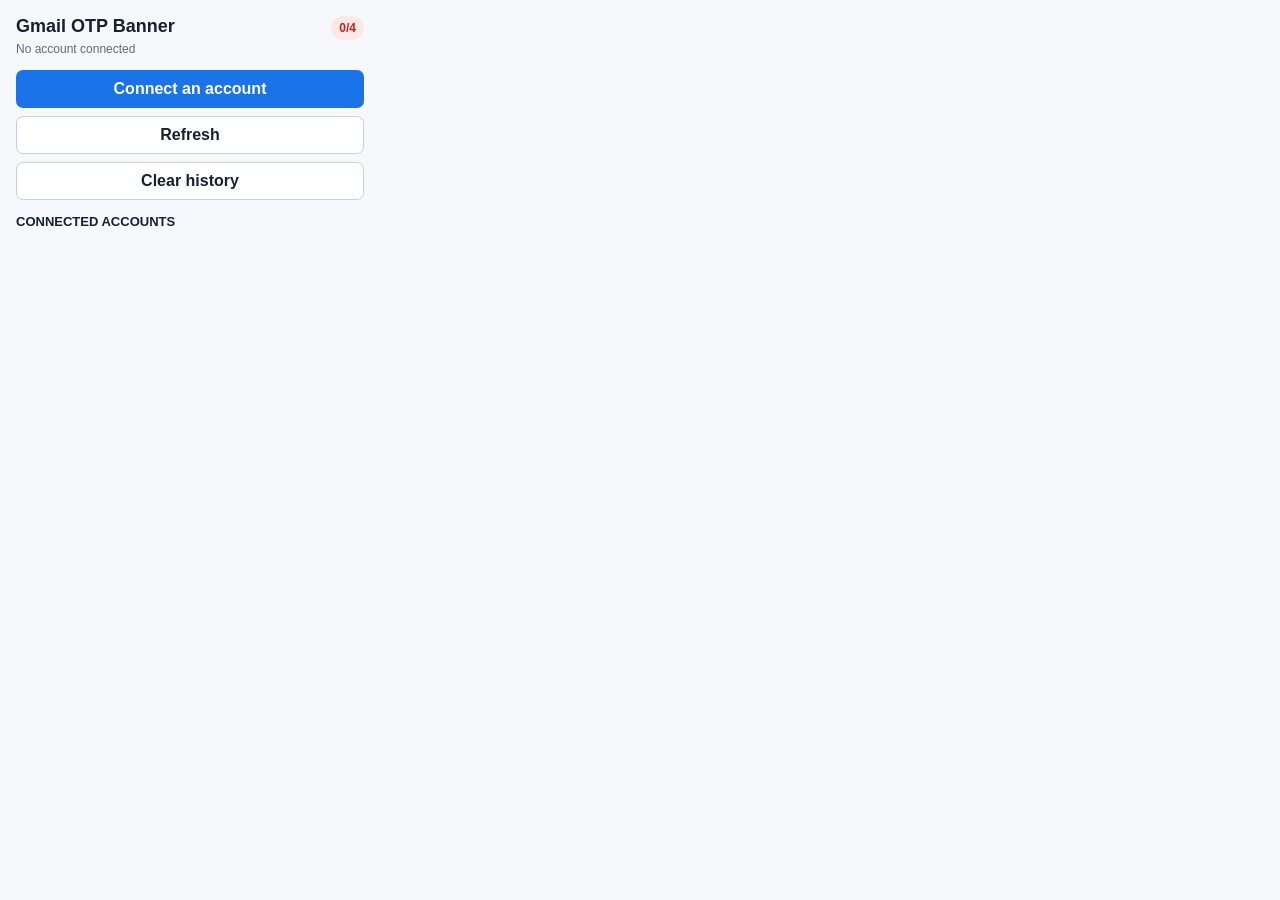
==== extension/popup.html @ 480f1037 "Initial commit" ====
<!doctype html>
<html lang="en">
  <head>
    <meta charset="utf-8">
    <meta name="viewport" content="width=device-width, initial-scale=1">
    <title>Gmail OTP Banner</title>
    <link rel="stylesheet" href="styles.css">
  </head>
  <body>
    <main class="popup">
      <header class="popup__header">
        <div>
          <h1>Gmail OTP Banner</h1>
          <p id="status" class="status-text">No account connected</p>
        </div>
        <span id="accountCount" class="status status--offline">0/4</span>
      </header>

      <section class="actions">
        <button id="loginButton" type="button">Connect an account</button>
        <button id="refreshButton" type="button" class="button-ghost">Refresh</button>
        <button id="clearHistoryButton" type="button" class="button-ghost">Clear history</button>
      </section>

      <section class="accounts-section">
        <h2>Connected accounts</h2>
        <div id="accountsList" class="accounts-list"></div>
      </section>

      <p id="errorMessage" class="error" hidden></p>
    </main>

    <template id="accountTemplate">
      <article class="account-card">
        <div class="account-card__top">
          <strong class="account-card__email"></strong>
          <button class="account-card__logout" type="button">Disconnect</button>
        </div>
        <div class="account-card__code">
          <span>Last valid OTP</span>
          <strong></strong>
        </div>
        <div class="account-card__meta"></div>
      </article>
    </template>

    <script src="popup.js"></script>
  </body>
</html>
---- extension/styles.css ----
* {
  box-sizing: border-box;
}

body {
  width: 380px;
  margin: 0;
  background: #f6f8fb;
  color: #172033;
  font-family: Arial, Helvetica, sans-serif;
}

.popup {
  padding: 16px;
}

.popup__header {
  display: flex;
  align-items: flex-start;
  justify-content: space-between;
  gap: 12px;
  margin-bottom: 14px;
}

h1,
h2,
p {
  margin: 0;
}

h1 {
  font-size: 18px;
  line-height: 1.2;
}

h2 {
  margin-bottom: 8px;
  font-size: 13px;
  text-transform: uppercase;
}

.status-text {
  margin-top: 4px;
  color: #5f6b7a;
  font-size: 12px;
}

.status {
  padding: 5px 8px;
  border-radius: 999px;
  font-size: 12px;
  font-weight: 700;
  white-space: nowrap;
}

.status--online {
  background: #e6f4ea;
  color: #137333;
}

.status--offline {
  background: #fce8e6;
  color: #c5221f;
}

.actions {
  display: grid;
  grid-template-columns: 1fr;
  gap: 8px;
  margin-bottom: 14px;
}

button {
  width: 100%;
  min-height: 38px;
  border: 0;
  border-radius: 7px;
  background: #1a73e8;
  color: #ffffff;
  cursor: pointer;
  font: inherit;
  font-weight: 700;
}

button:disabled {
  cursor: wait;
  opacity: 0.65;
}

.button-ghost {
  border: 1px solid #c8d0dc;
  background: #ffffff;
  color: #172033;
}

.accounts-section {
  display: grid;
  gap: 8px;
}

.accounts-list {
  display: grid;
  gap: 10px;
}

.account-card {
  display: grid;
  gap: 10px;
  padding: 12px;
  border: 1px solid #dfe5ef;
  border-radius: 8px;
  background: #ffffff;
}

.account-card__top {
  display: grid;
  grid-template-columns: 1fr auto;
  align-items: center;
  gap: 8px;
}

.account-card__email {
  min-width: 0;
  overflow: hidden;
  font-size: 13px;
  text-overflow: ellipsis;
  white-space: nowrap;
}

.account-card__logout {
  width: auto;
  min-height: 30px;
  padding: 0 10px;
  background: #3c4043;
  font-size: 12px;
}

.account-card__code {
  display: flex;
  align-items: baseline;
  justify-content: space-between;
  gap: 12px;
}

.account-card__code span {
  color: #667386;
  font-size: 12px;
}

.account-card__code strong {
  overflow-wrap: anywhere;
  font-size: 22px;
  letter-spacing: 0;
}

.account-card__meta,
.empty-state {
  color: #687386;
  font-size: 12px;
  line-height: 1.4;
}

.error {
  margin-top: 12px;
  padding: 10px;
  border-radius: 7px;
  background: #fff4e5;
  color: #8a4b00;
  font-size: 12px;
  line-height: 1.4;
}
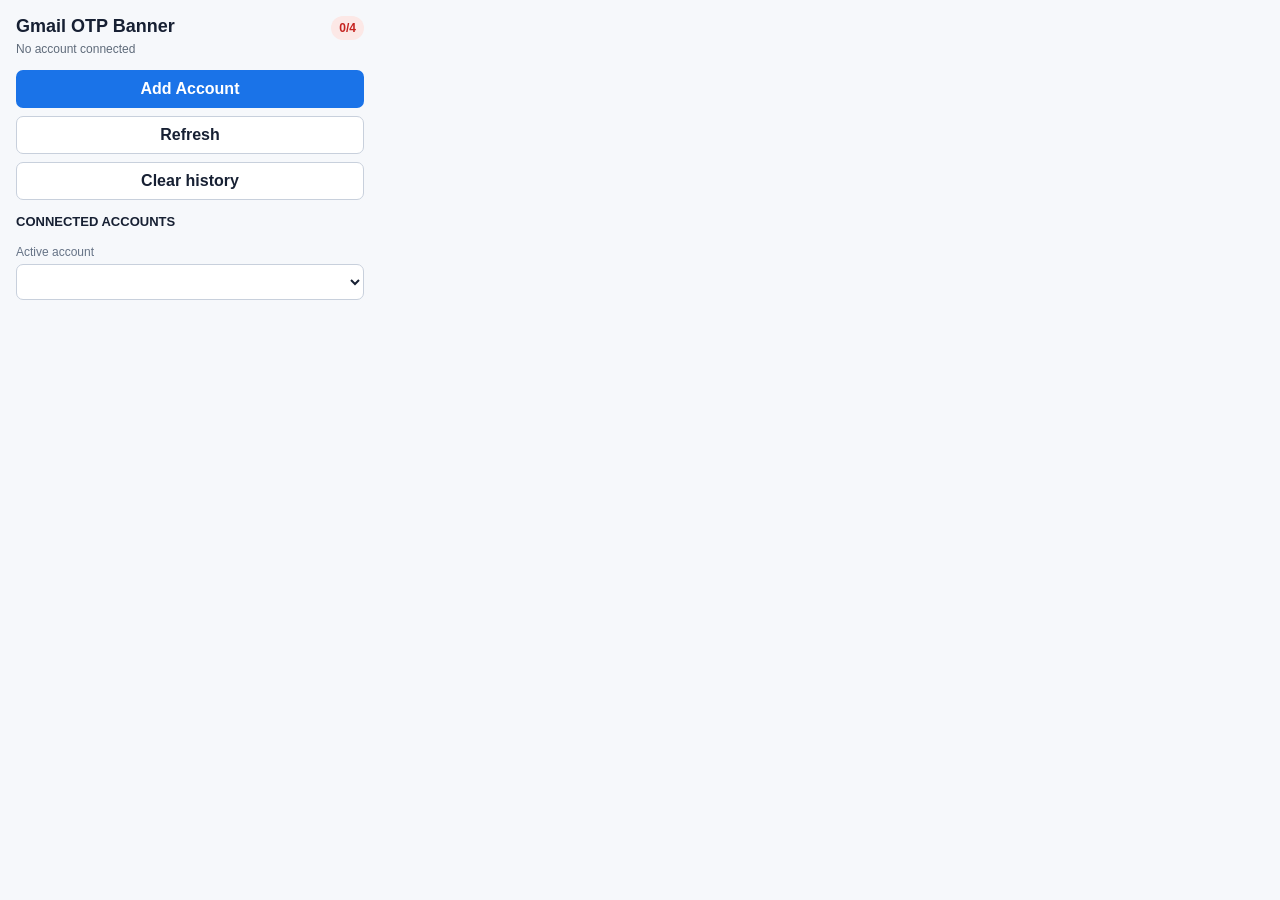
==== commit b5b7c345: "Update extension" ====
--- a/extension/popup.html
+++ b/extension/popup.html
@@ -17,13 +17,17 @@
       </header>
 
       <section class="actions">
-        <button id="loginButton" type="button">Connect an account</button>
+        <button id="loginButton" type="button">Add Account</button>
         <button id="refreshButton" type="button" class="button-ghost">Refresh</button>
         <button id="clearHistoryButton" type="button" class="button-ghost">Clear history</button>
       </section>
 
       <section class="accounts-section">
         <h2>Connected accounts</h2>
+        <label class="account-selector">
+          <span>Active account</span>
+          <select id="accountSelector"></select>
+        </label>
         <div id="accountsList" class="accounts-list"></div>
       </section>
 
@@ -34,6 +38,10 @@
       <article class="account-card">
         <div class="account-card__top">
           <strong class="account-card__email"></strong>
+          <span class="account-card__active">Active</span>
+        </div>
+        <div class="account-card__actions">
+          <button class="account-card__switch button-ghost" type="button">Switch</button>
           <button class="account-card__logout" type="button">Disconnect</button>
         </div>
         <div class="account-card__code">
--- a/extension/styles.css
+++ b/extension/styles.css
@@ -98,6 +98,23 @@
   gap: 8px;
 }
 
+.account-selector {
+  display: grid;
+  gap: 5px;
+  color: #667386;
+  font-size: 12px;
+}
+
+.account-selector select {
+  width: 100%;
+  min-height: 36px;
+  border: 1px solid #c8d0dc;
+  border-radius: 7px;
+  background: #ffffff;
+  color: #172033;
+  font: inherit;
+}
+
 .accounts-list {
   display: grid;
   gap: 10px;
@@ -110,6 +127,11 @@
   border: 1px solid #dfe5ef;
   border-radius: 8px;
   background: #ffffff;
+}
+
+.account-card--active {
+  border-color: #1a73e8;
+  box-shadow: 0 0 0 1px rgba(26, 115, 232, 0.1);
 }
 
 .account-card__top {
@@ -135,6 +157,28 @@
   font-size: 12px;
 }
 
+.account-card__active {
+  justify-self: end;
+  padding: 3px 7px;
+  border-radius: 999px;
+  background: #e6f4ea;
+  color: #137333;
+  font-size: 11px;
+  font-weight: 700;
+}
+
+.account-card__actions {
+  display: grid;
+  grid-template-columns: 1fr 1fr;
+  gap: 8px;
+}
+
+.account-card__switch,
+.account-card__logout {
+  min-height: 32px;
+  font-size: 12px;
+}
+
 .account-card__code {
   display: flex;
   align-items: baseline;
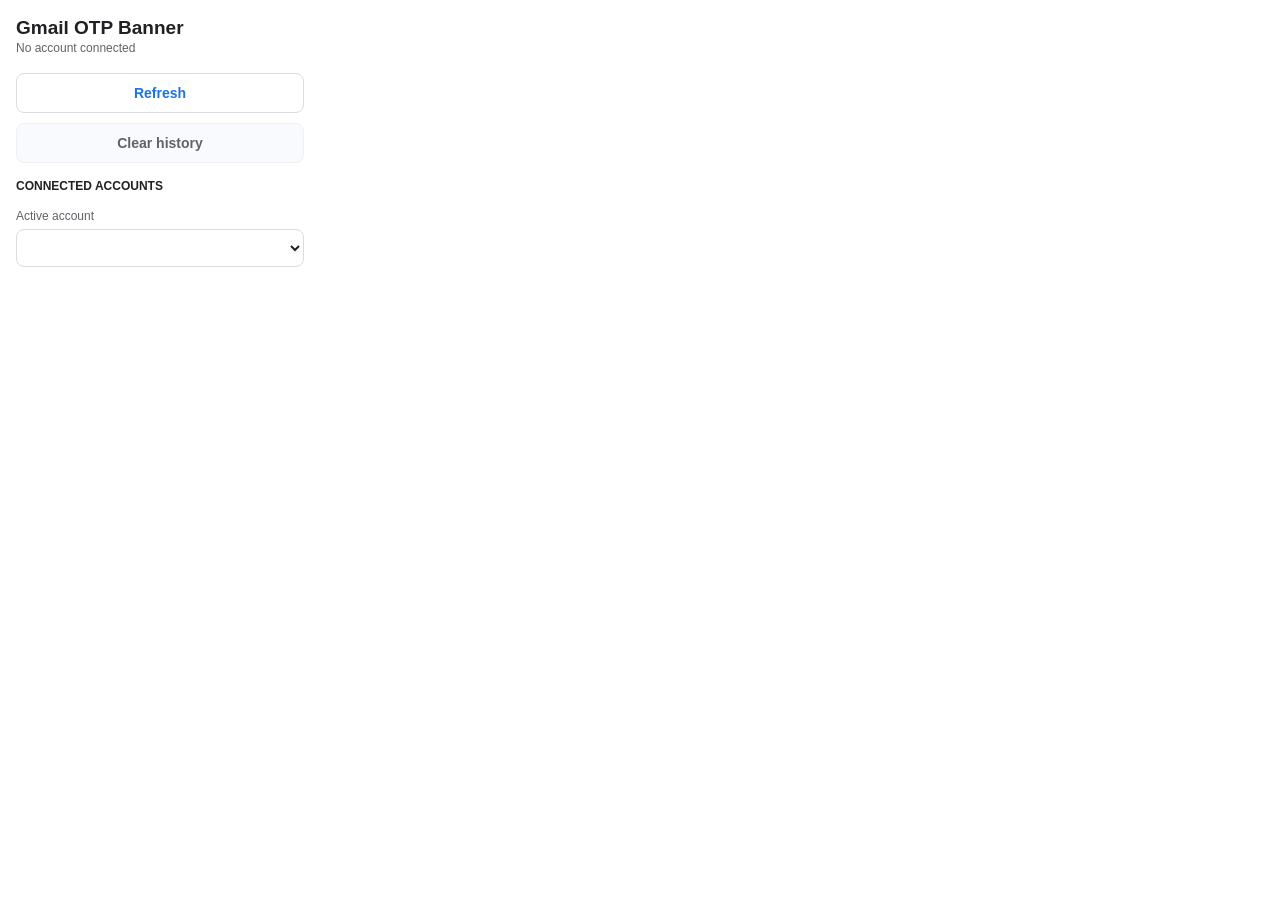
==== commit 9589049f: "Fix Gmail auth cancellation and popup UI" ====
--- a/extension/popup.html
+++ b/extension/popup.html
@@ -13,11 +13,9 @@
           <h1>Gmail OTP Banner</h1>
           <p id="status" class="status-text">No account connected</p>
         </div>
-        <span id="accountCount" class="status status--offline">0/4</span>
       </header>
 
       <section class="actions">
-        <button id="loginButton" type="button">Add Account</button>
         <button id="refreshButton" type="button" class="button-ghost">Refresh</button>
         <button id="clearHistoryButton" type="button" class="button-ghost">Clear history</button>
       </section>
@@ -41,7 +39,6 @@
           <span class="account-card__active">Active</span>
         </div>
         <div class="account-card__actions">
-          <button class="account-card__switch button-ghost" type="button">Switch</button>
           <button class="account-card__logout" type="button">Disconnect</button>
         </div>
         <div class="account-card__code">
--- a/extension/styles.css
+++ b/extension/styles.css
@@ -3,23 +3,24 @@
 }
 
 body {
-  width: 380px;
+  width: 320px;
+  min-width: 320px;
   margin: 0;
-  background: #f6f8fb;
-  color: #172033;
-  font-family: Arial, Helvetica, sans-serif;
+  background: #ffffff;
+  color: #202124;
+  font-family: "Google Sans", Roboto, Arial, sans-serif;
+  font-size: 14px;
 }
 
 .popup {
+  display: grid;
+  gap: 16px;
   padding: 16px;
 }
 
 .popup__header {
-  display: flex;
-  align-items: flex-start;
-  justify-content: space-between;
-  gap: 12px;
-  margin-bottom: 14px;
+  display: grid;
+  gap: 4px;
 }
 
 h1,
@@ -29,54 +30,36 @@
 }
 
 h1 {
-  font-size: 18px;
-  line-height: 1.2;
+  color: #202124;
+  font-size: 19px;
+  font-weight: 700;
+  line-height: 1.25;
 }
 
 h2 {
-  margin-bottom: 8px;
-  font-size: 13px;
+  color: #202124;
+  font-size: 12px;
+  font-weight: 700;
+  letter-spacing: 0;
   text-transform: uppercase;
 }
 
 .status-text {
-  margin-top: 4px;
-  color: #5f6b7a;
+  color: #5f6368;
   font-size: 12px;
-}
-
-.status {
-  padding: 5px 8px;
-  border-radius: 999px;
-  font-size: 12px;
-  font-weight: 700;
-  white-space: nowrap;
-}
-
-.status--online {
-  background: #e6f4ea;
-  color: #137333;
-}
-
-.status--offline {
-  background: #fce8e6;
-  color: #c5221f;
+  line-height: 1.4;
 }
 
 .actions {
   display: grid;
-  grid-template-columns: 1fr;
-  gap: 8px;
-  margin-bottom: 14px;
+  gap: 10px;
 }
 
 button {
   width: 100%;
-  min-height: 38px;
+  min-height: 40px;
   border: 0;
-  border-radius: 7px;
-  background: #1a73e8;
-  color: #ffffff;
+  border-radius: 8px;
   cursor: pointer;
   font: inherit;
   font-weight: 700;
@@ -88,50 +71,53 @@
 }
 
 .button-ghost {
-  border: 1px solid #c8d0dc;
+  border: 1px solid #dadce0;
   background: #ffffff;
-  color: #172033;
+  color: #1a73e8;
+}
+
+#clearHistoryButton {
+  border-color: #eef0f3;
+  background: #f8fafd;
+  color: #5f6368;
 }
 
 .accounts-section {
   display: grid;
-  gap: 8px;
+  gap: 16px;
 }
 
 .account-selector {
   display: grid;
-  gap: 5px;
-  color: #667386;
+  gap: 6px;
+  color: #5f6368;
   font-size: 12px;
 }
 
 .account-selector select {
   width: 100%;
-  min-height: 36px;
-  border: 1px solid #c8d0dc;
-  border-radius: 7px;
+  min-height: 38px;
+  border: 1px solid #dadce0;
+  border-radius: 8px;
   background: #ffffff;
-  color: #172033;
+  color: #202124;
   font: inherit;
+  padding: 0 10px;
 }
 
 .accounts-list {
   display: grid;
-  gap: 10px;
+  gap: 12px;
 }
 
 .account-card {
   display: grid;
-  gap: 10px;
+  gap: 14px;
   padding: 12px;
-  border: 1px solid #dfe5ef;
-  border-radius: 8px;
+  border: 1px solid #dadce0;
+  border-radius: 12px;
   background: #ffffff;
-}
-
-.account-card--active {
-  border-color: #1a73e8;
-  box-shadow: 0 0 0 1px rgba(26, 115, 232, 0.1);
+  box-shadow: 0 1px 4px rgba(0, 0, 0, 0.12);
 }
 
 .account-card__top {
@@ -144,22 +130,16 @@
 .account-card__email {
   min-width: 0;
   overflow: hidden;
-  font-size: 13px;
+  color: #202124;
+  font-size: 15px;
+  font-weight: 700;
   text-overflow: ellipsis;
   white-space: nowrap;
 }
 
-.account-card__logout {
-  width: auto;
-  min-height: 30px;
-  padding: 0 10px;
-  background: #3c4043;
-  font-size: 12px;
-}
-
 .account-card__active {
   justify-self: end;
-  padding: 3px 7px;
+  padding: 4px 10px;
   border-radius: 999px;
   background: #e6f4ea;
   color: #137333;
@@ -169,46 +149,47 @@
 
 .account-card__actions {
   display: grid;
-  grid-template-columns: 1fr 1fr;
-  gap: 8px;
 }
 
-.account-card__switch,
 .account-card__logout {
-  min-height: 32px;
-  font-size: 12px;
+  min-height: 38px;
+  border-radius: 8px;
+  background: #202124;
+  color: #ffffff;
+  font-size: 13px;
 }
 
 .account-card__code {
-  display: flex;
-  align-items: baseline;
-  justify-content: space-between;
-  gap: 12px;
+  display: grid;
+  gap: 6px;
+  text-align: center;
 }
 
 .account-card__code span {
-  color: #667386;
+  color: #5f6368;
   font-size: 12px;
 }
 
 .account-card__code strong {
   overflow-wrap: anywhere;
-  font-size: 22px;
+  color: #1a73e8;
+  font-size: 28px;
+  font-weight: 800;
   letter-spacing: 0;
 }
 
 .account-card__meta,
 .empty-state {
-  color: #687386;
+  color: #5f6368;
   font-size: 12px;
   line-height: 1.4;
+  text-align: center;
 }
 
 .error {
-  margin-top: 12px;
   padding: 10px;
-  border-radius: 7px;
-  background: #fff4e5;
+  border-radius: 8px;
+  background: #fef7e0;
   color: #8a4b00;
   font-size: 12px;
   line-height: 1.4;
